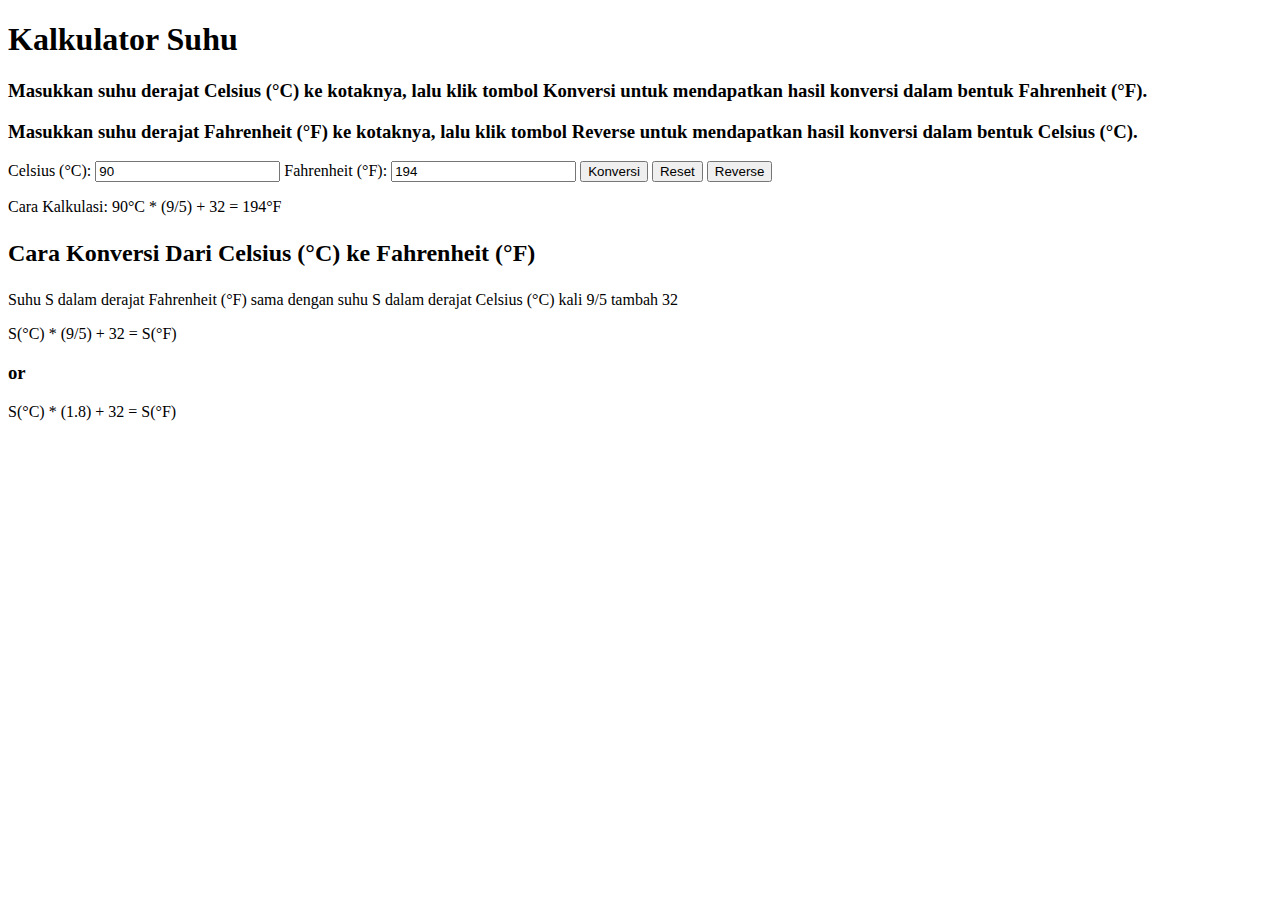
==== index.html @ bef6a7ce "relocate" ====
<!DOCTYPE html>
<html>
<head>
  <title>Temperature Calculator</title>
  <link rel="stylesheet" href="css/style.css">
</head>
<body>
  <div class="container">
    <h1>Kalkulator Suhu</h1>
    <h3>Masukkan suhu derajat Celsius (°C) ke kotaknya, lalu klik tombol Konversi untuk mendapatkan hasil konversi dalam bentuk Fahrenheit (°F).</h3>
    <h3>Masukkan suhu derajat Fahrenheit (°F) ke kotaknya, lalu klik tombol Reverse untuk mendapatkan hasil konversi dalam bentuk Celsius (°C).</h3>
    <label for="celsius">Celsius (°C):</label>
    <input type="number" id="celsius" value="90">
    <label for="fahrenheit">Fahrenheit (°F):</label>
    <input type="number" id="fahrenheit" value="194">
    <button onclick="convert()">Konversi</button>
    <button onclick="reset()">Reset</button>
    <button onclick="reverse()">Reverse</button>
    <p id="result">Cara Kalkulasi: 90°C * (9/5) + 32 = 194°F</p>
    
  </div>
 <div class="container" >
  <h2><p id="info">Cara Konversi Dari Celsius (°C) ke Fahrenheit (°F)</p></h2>
  <p id="sinfo">Suhu S dalam derajat Fahrenheit (°F) sama dengan suhu S dalam derajat Celsius (°C) kali 9/5 tambah 32</p>
    <p id="equation01">S(°C) * (9/5) + 32 = S(°F)</p>
    <h3><p id="or">or</p></h3>
    <p id="equation02">S(°C) * (1.8) + 32 = S(°F)</p>
 </div>
  <script src="js/script.js"></script>
</body>
</html>
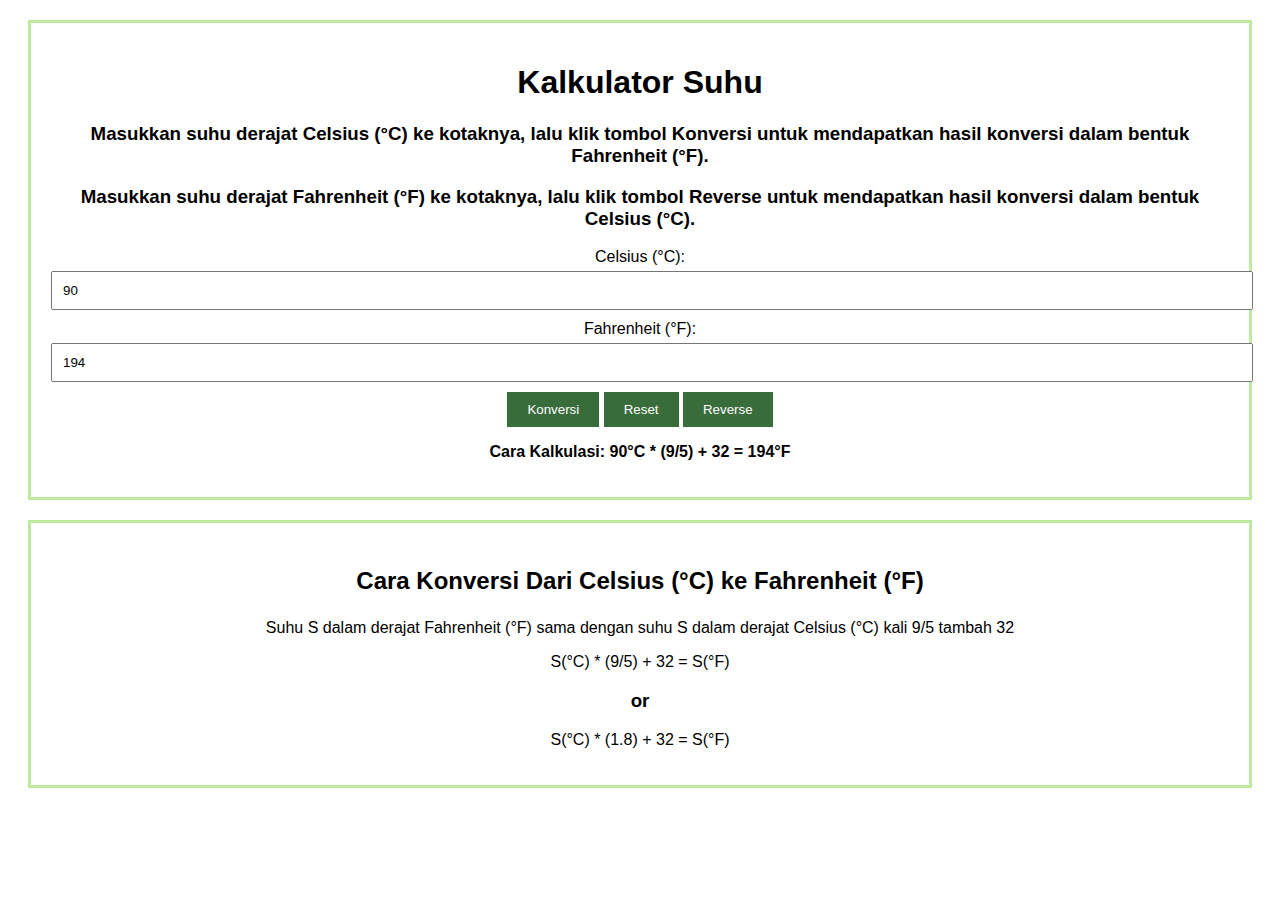
==== commit f00002bc: "Update index.html" ====
--- a/index.html
+++ b/index.html
@@ -1,8 +1,10 @@
 <!DOCTYPE html>
-<html>
+<html lang="eng">
 <head>
+  <meta charset="UTF-8">
+  <meta name="viewport" content="width=device-width, initial-scale=1.0">
   <title>Temperature Calculator</title>
-  <link rel="stylesheet" href="css/style.css">
+  <link rel="stylesheet" href="Css/style.css">
 </head>
 <body>
   <div class="container">
@@ -26,6 +28,6 @@
     <h3><p id="or">or</p></h3>
     <p id="equation02">S(°C) * (1.8) + 32 = S(°F)</p>
  </div>
-  <script src="js/script.js"></script>
+  <script src="Js/script.js"></script>
 </body>
-</html>+</html>
--- a/Css/style.css
+++ b/Css/style.css
@@ -0,0 +1,28 @@
+body {
+    font-family: Arial, sans-serif;
+    text-align: center;
+  }
+  .container {
+    margin: 20px;
+    padding: 20px;
+    border: 3px solid #beeaa0;
+  }
+  label {
+    display: block;
+    margin-bottom: 5px;
+  }
+  input {
+    width: 100%;
+    padding: 10px;
+    margin-bottom: 10px;
+  }
+  button {
+    padding: 10px 20px;
+    background-color: #396c3b;
+    color: white;
+    border: none;
+    cursor: pointer;
+  }
+  #result {
+    font-weight: bold;
+  }